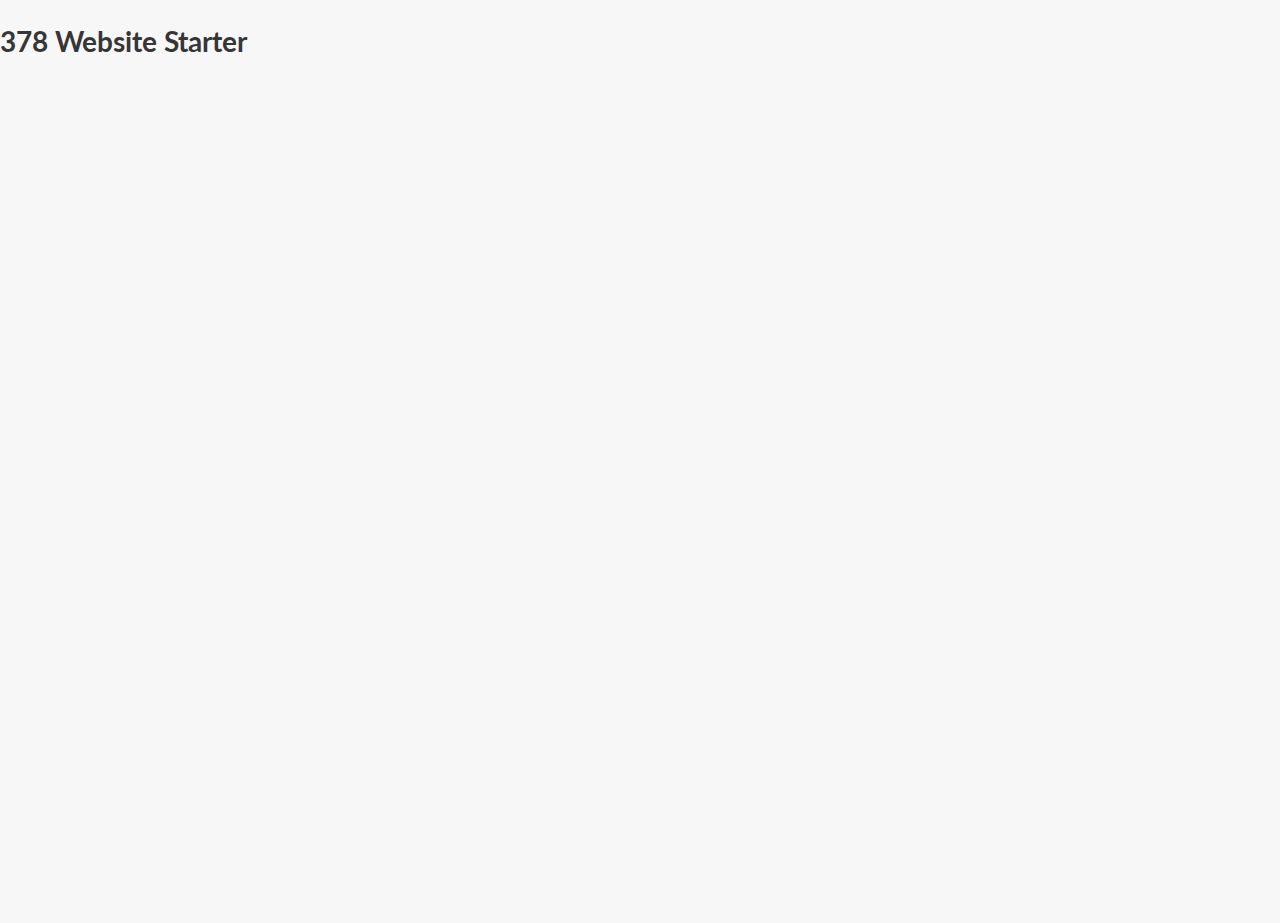
==== index.html @ f7b95f02 "Poached 378 Starter" ====
<!DOCTYPE html>

<html>
<head>

  <meta charset="utf-8" />
  <meta http-equiv="X-UA-Compatible" content="IE=edge,chrome=1" />
  <meta name="viewport" content="width=device-width, initial-scale=1.0, maximum-scale=1.0">

  <title>DESN 378 Website Starter</title>

  <link rel="stylesheet" type="text/css" href="css/semantic.min.css">
  <link rel="stylesheet" type="text/css" href="css/styles.css">

</head>

<body>
  
  <h1>378 Website Starter</h1>

  
  <script src="http://cdnjs.cloudflare.com/ajax/libs/jquery/2.0.3/jquery.js"></script>
  <script src="js/semantic.min.js"></script>
  <script src="js/scripts.js"></script>

</body>
</html>
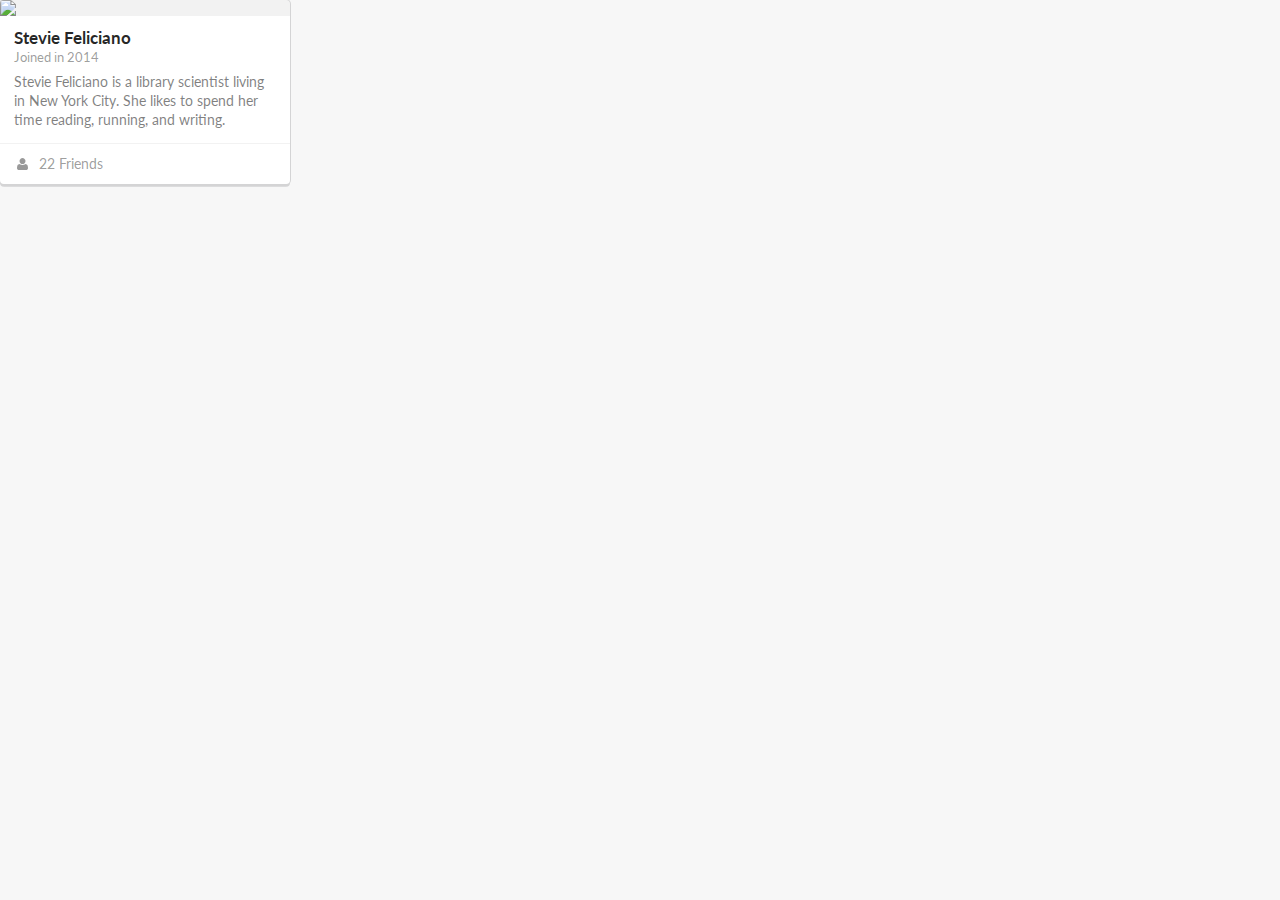
==== commit 527cb3ec: "test" ====
--- a/index.html
+++ b/index.html
@@ -16,7 +16,31 @@
 
 <body>
   
-  <h1>378 Website Starter</h1>
+  <div class="ui grid">
+  <div class="four wide column"><div class="ui card">
+  <div class="image">
+    <img src="/images/avatar/large/stevie.jpg">
+  </div>
+  <div class="content">
+    <a class="header">Stevie Feliciano</a>
+    <div class="meta">
+      <span class="date">Joined in 2014</span>
+    </div>
+    <div class="description">
+      Stevie Feliciano is a library scientist living in New York City. She likes to spend her time reading, running, and writing.
+    </div>
+  </div>
+  <div class="extra content">
+    <a>
+      <i class="user icon"></i>
+      22 Friends
+    </a>
+  </div>
+</div></div>
+  <div class="four wide column"></div>
+  <div class="four wide column"></div>
+  <div class="four wide column"></div>
+</div>
 
   
   <script src="http://cdnjs.cloudflare.com/ajax/libs/jquery/2.0.3/jquery.js"></script>
